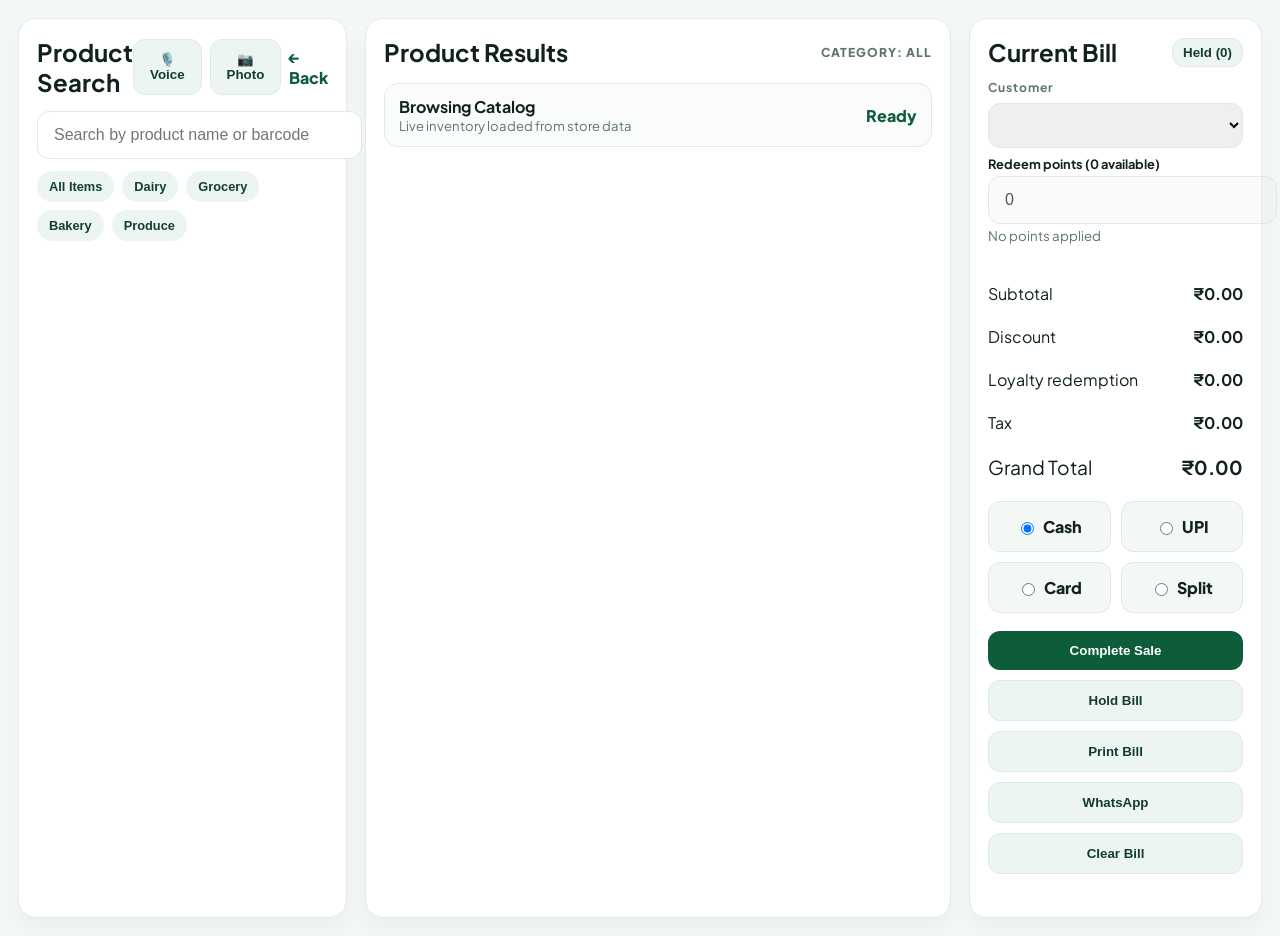
==== src/main/resources/templates/cashier-pos.html @ 5774fedf "Initial FreshLedger grocery billing system" ====
<!DOCTYPE html>
<html xmlns:th="http://www.thymeleaf.org">
<head>
    <meta charset="UTF-8" />
    <meta name="viewport" content="width=device-width, initial-scale=1.0" />
    <meta name="_csrf" th:content="${_csrf.token}" />
    <meta name="_csrf_header" th:content="${_csrf.headerName}" />
    <title th:text="${pageTitle} + ' | FreshLedger POS'">New Bill | FreshLedger POS</title>
    <link rel="preconnect" href="https://fonts.googleapis.com" />
    <link rel="preconnect" href="https://fonts.gstatic.com" crossorigin />
    <link href="https://fonts.googleapis.com/css2?family=Plus+Jakarta+Sans:wght@400;500;600;700;800&display=swap" rel="stylesheet" />
    <link rel="stylesheet" th:href="@{/css/design-system.css}" />
    <style>
        body{margin:0;background:#f3f7f5;font-family:'Plus Jakarta Sans',sans-serif;color:#11221a;}
        .pos-shell{display:grid;grid-template-columns:1.2fr 2.2fr 1.1fr;min-height:100vh;padding:18px;gap:18px;}
        .panel{background:#fff;border:1px solid #e4ebe6;border-radius:18px;padding:18px;box-shadow:0 12px 20px rgba(8,23,17,.03);}
        .search-box{width:100%;padding:14px 16px;border:1px solid #dfeae4;border-radius:12px;font-size:1rem;}
        .chip-row{display:flex;flex-wrap:wrap;gap:8px;margin-top:12px;}
        .chip{border:none;border-radius:999px;padding:8px 12px;background:#edf5f2;color:#123f2e;font-weight:700;font-size:.8rem;}
        .product-list{display:flex;flex-direction:column;gap:12px;margin-top:16px;}
        .product-card{display:flex;justify-content:space-between;align-items:center;gap:12px;padding:12px 14px;border:1px solid #e2eae5;border-radius:14px;background:#fafcfb;}
        .pos-product-heading{display:flex;align-items:center;gap:9px;min-width:0;}
        .pos-product-image,.cart-product-image{width:40px;height:40px;flex:0 0 40px;object-fit:contain;border-radius:8px;background:#f4f7f5;padding:3px;}
        .btn{padding:12px 16px;border:none;border-radius:12px;font-weight:800;cursor:pointer;}
        .btn-primary{background:#0d5d3b;color:#fff;}
        .btn-secondary{background:#edf5f2;color:#143c2d;border:1px solid #dfeae4;}
        .cart-list{display:flex;flex-direction:column;gap:12px;margin-top:16px;}
        .item{display:grid;grid-template-columns:1fr auto auto auto;gap:10px;align-items:center;padding:10px 12px;border:1px solid #e8efe9;border-radius:12px;}
        .totals{margin-top:16px;display:flex;flex-direction:column;gap:10px;}
        .total-row{display:flex;justify-content:space-between;padding:6px 0;}
        .payment-grid{display:grid;grid-template-columns:repeat(2,1fr);gap:10px;margin-top:16px;}
        .payment-btn{padding:14px;border-radius:12px;border:1px solid #dfeae4;background:#f3f8f5;font-weight:800;}
        @media (max-width: 1024px){.pos-shell{grid-template-columns:1fr;}}
    </style>
</head>
<body>
<div class="pos-shell">
    <aside class="panel">
        <div style="display:flex;justify-content:space-between;align-items:center;margin-bottom:14px;">
            <h2 style="margin:0;">Product Search</h2>
            <div style="display:flex;gap:8px;align-items:center;">
                <button class="btn btn-secondary" type="button" onclick="openVoiceBillingModal()" aria-label="Open voice smart cart">🎙️ Voice</button>
                <button class="btn btn-secondary" type="button" onclick="openReceiptScannerModal()" aria-label="Find product from photo">📷 Photo</button>
                <a href="/cashier/dashboard" style="color:#0d5d3b;font-weight:800;text-decoration:none;">← Back</a>
            </div>
        </div>
        <input id="posProductSearch" class="search-box" type="text" placeholder="Search by product name or barcode" aria-label="Search products" />
        <div class="chip-row category-filter-pills">
            <button class="chip pill-btn active" type="button">All Items</button>
            <button class="chip pill-btn" type="button">Dairy</button>
            <button class="chip pill-btn" type="button">Grocery</button>
            <button class="chip pill-btn" type="button">Bakery</button>
            <button class="chip pill-btn" type="button">Produce</button>
        </div>
        <div id="posProductGrid" class="product-list"></div>
    </aside>

    <section class="panel">
        <div style="display:flex;justify-content:space-between;align-items:center;margin-bottom:16px;">
            <h2 style="margin:0;">Product Results</h2>
            <div style="font-size:.76rem;letter-spacing:.08em;color:#60756a;font-weight:800;">CATEGORY: ALL</div>
        </div>
        <div class="product-list">
            <div class="product-card"><div><strong>Browsing Catalog</strong><div style="color:#60756a;font-size:.82rem;">Live inventory loaded from store data</div></div><div style="font-weight:800;color:#0d5d3b;">Ready</div></div>
        </div>
    </section>

    <aside class="panel">
        <div style="display:flex;justify-content:space-between;align-items:center;margin-bottom:12px;">
            <h2 style="margin:0;">Current Bill</h2>
            <button id="btnHeldBillsList" class="btn btn-secondary" type="button" style="padding:6px 10px;">
                Held (<span id="heldBillsCount">0</span>)
            </button>
        </div>

        <div style="margin-bottom:12px;">
            <label for="posCustomerSelect" style="display:block;font-size:.76rem;font-weight:700;color:#60756a;letter-spacing:.08em;margin-bottom:8px;">Customer</label>
            <select id="posCustomerSelect" class="search-box" style="padding:12px 14px;"></select>
            <label for="posPointsToRedeem" style="display:block;margin:8px 0 4px;font-size:.8rem;font-weight:700;">Redeem points (<span id="posAvailablePoints">0</span> available)</label>
            <input id="posPointsToRedeem" class="search-box" type="number" min="0" step="1" value="0" disabled />
            <small id="posRedeemValue" style="color:#60756a;">No points applied</small>
        </div>

        <div id="posCartItems" class="cart-list"></div>

        <div class="totals">
            <div class="total-row"><span>Subtotal</span><strong id="posSubtotal">₹0.00</strong></div>
            <div class="total-row"><span>Discount</span><strong id="posDiscount">₹0.00</strong></div>
            <div class="total-row"><span>Loyalty redemption</span><strong id="posLoyaltyRedemption">₹0.00</strong></div>
            <div class="total-row"><span>Tax</span><strong id="posTax">₹0.00</strong></div>
            <div class="total-row" style="font-size:1.2rem;"><span>Grand Total</span><strong id="posGrandTotal">₹0.00</strong></div>
        </div>

        <div class="payment-grid">
            <label class="payment-btn" style="display:flex;align-items:center;justify-content:center;gap:6px;"><input type="radio" name="payType" value="Cash" checked /> Cash</label>
            <label class="payment-btn" style="display:flex;align-items:center;justify-content:center;gap:6px;"><input type="radio" name="payType" value="UPI / PhonePe" /> UPI</label>
            <label class="payment-btn" style="display:flex;align-items:center;justify-content:center;gap:6px;"><input type="radio" name="payType" value="Card" /> Card</label>
            <label class="payment-btn" style="display:flex;align-items:center;justify-content:center;gap:6px;"><input type="radio" name="payType" value="Split Payment" /> Split</label>
        </div>

        <div style="display:flex;flex-direction:column;gap:10px;margin-top:18px;">
            <button id="btnCompletePayment" class="btn btn-primary" type="button">Complete Sale</button>
            <button id="btnHoldBill" class="btn btn-secondary" type="button">Hold Bill</button>
            <button id="btnPrintInvoice" class="btn btn-secondary" type="button">Print Bill</button>
            <button id="btnSendPosWhatsApp" class="btn btn-secondary" type="button">WhatsApp</button>
            <button id="btnClearBill" class="btn btn-secondary" type="button">Clear Bill</button>
        </div>
    </aside>
</div>

<div th:replace="~{fragments/components :: upiModal}"></div>
<div th:replace="~{fragments/components :: whatsAppModal}"></div>
<div th:replace="~{fragments/components :: explainBillModal}"></div>
<div th:replace="~{fragments/components :: voiceBillingModal}"></div>
<div th:replace="~{fragments/components :: receiptScannerModal}"></div>

<script th:src="@{/js/app.js}" src="/js/app.js"></script>
</body>
</html>
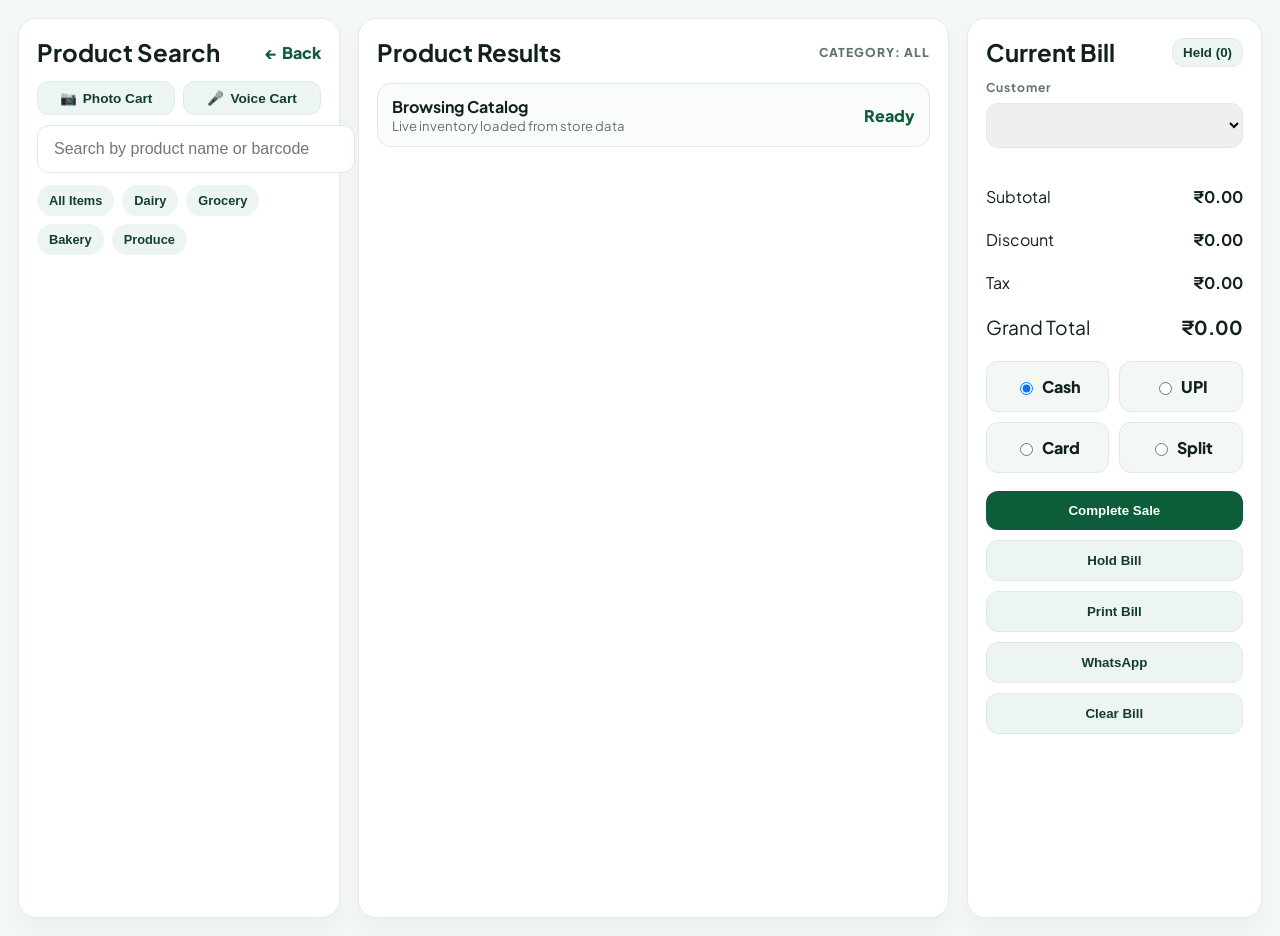
==== commit 05512123: "Fix PostgreSQL initialization and add FreshLedger features" ====
--- a/src/main/resources/templates/cashier-pos.html
+++ b/src/main/resources/templates/cashier-pos.html
@@ -38,11 +38,15 @@
     <aside class="panel">
         <div style="display:flex;justify-content:space-between;align-items:center;margin-bottom:14px;">
             <h2 style="margin:0;">Product Search</h2>
-            <div style="display:flex;gap:8px;align-items:center;">
-                <button class="btn btn-secondary" type="button" onclick="openVoiceBillingModal()" aria-label="Open voice smart cart">🎙️ Voice</button>
-                <button class="btn btn-secondary" type="button" onclick="openReceiptScannerModal()" aria-label="Find product from photo">📷 Photo</button>
-                <a href="/cashier/dashboard" style="color:#0d5d3b;font-weight:800;text-decoration:none;">← Back</a>
-            </div>
+            <a href="/cashier/dashboard" style="color:#0d5d3b;font-weight:800;text-decoration:none;">← Back</a>
+        </div>
+        <div style="display:flex;gap:8px;margin-bottom:10px;">
+            <button id="btnPosPhotoCart" class="btn btn-secondary" type="button" onclick="openPhotoCartModal()" style="flex:1;display:flex;align-items:center;justify-content:center;gap:6px;font-size:0.85rem;padding:8px 12px;font-weight:700;">
+                <span>📷</span><span>Photo Cart</span>
+            </button>
+            <button id="btnPosVoiceCart" class="btn btn-secondary" type="button" onclick="openVoiceBillingModal()" style="flex:1;display:flex;align-items:center;justify-content:center;gap:6px;font-size:0.85rem;padding:8px 12px;font-weight:700;">
+                <span>🎤</span><span>Voice Cart</span>
+            </button>
         </div>
         <input id="posProductSearch" class="search-box" type="text" placeholder="Search by product name or barcode" aria-label="Search products" />
         <div class="chip-row category-filter-pills">
@@ -76,9 +80,6 @@
         <div style="margin-bottom:12px;">
             <label for="posCustomerSelect" style="display:block;font-size:.76rem;font-weight:700;color:#60756a;letter-spacing:.08em;margin-bottom:8px;">Customer</label>
             <select id="posCustomerSelect" class="search-box" style="padding:12px 14px;"></select>
-            <label for="posPointsToRedeem" style="display:block;margin:8px 0 4px;font-size:.8rem;font-weight:700;">Redeem points (<span id="posAvailablePoints">0</span> available)</label>
-            <input id="posPointsToRedeem" class="search-box" type="number" min="0" step="1" value="0" disabled />
-            <small id="posRedeemValue" style="color:#60756a;">No points applied</small>
         </div>
 
         <div id="posCartItems" class="cart-list"></div>
@@ -86,7 +87,6 @@
         <div class="totals">
             <div class="total-row"><span>Subtotal</span><strong id="posSubtotal">₹0.00</strong></div>
             <div class="total-row"><span>Discount</span><strong id="posDiscount">₹0.00</strong></div>
-            <div class="total-row"><span>Loyalty redemption</span><strong id="posLoyaltyRedemption">₹0.00</strong></div>
             <div class="total-row"><span>Tax</span><strong id="posTax">₹0.00</strong></div>
             <div class="total-row" style="font-size:1.2rem;"><span>Grand Total</span><strong id="posGrandTotal">₹0.00</strong></div>
         </div>
@@ -111,8 +111,8 @@
 <div th:replace="~{fragments/components :: upiModal}"></div>
 <div th:replace="~{fragments/components :: whatsAppModal}"></div>
 <div th:replace="~{fragments/components :: explainBillModal}"></div>
+<div th:replace="~{fragments/components :: photoCartModal}"></div>
 <div th:replace="~{fragments/components :: voiceBillingModal}"></div>
-<div th:replace="~{fragments/components :: receiptScannerModal}"></div>
 
 <script th:src="@{/js/app.js}" src="/js/app.js"></script>
 </body>
